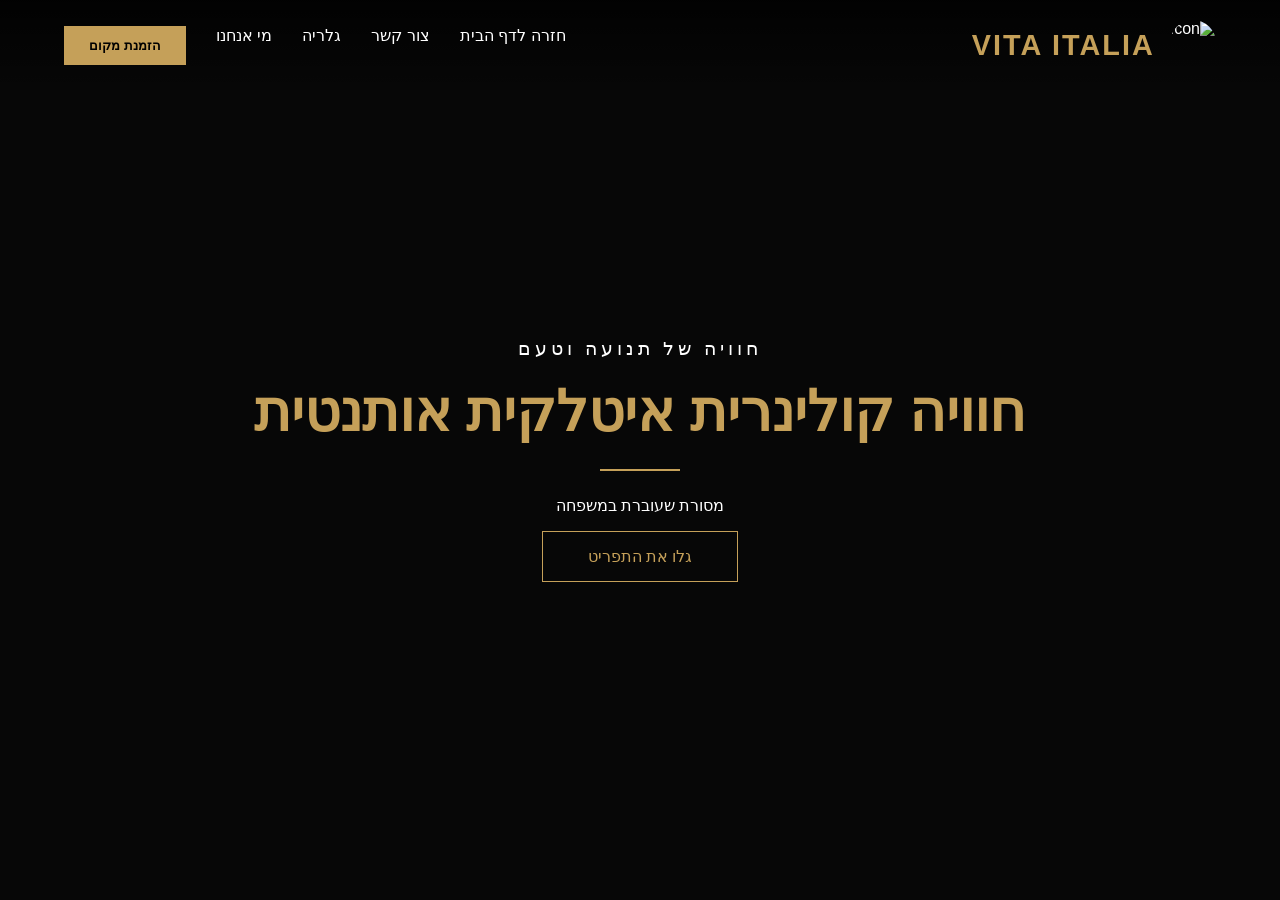
==== index.html @ 2660cb6d "Update and rename Index.html to index.html" ====
<!DOCTYPE html>
<html lang="he" dir="rtl">
<head>
    <meta charset="UTF-8">
    <meta name="viewport" content="width=device-width, initial-scale=1.0">
    <title>VITA ITALIA - חוויה קולינרית מודרנית</title>
    <link rel="stylesheet" href="style.css">
</head>
<body>

    <section class="hero">
        <video autoplay muted loop playsinline class="video-content">
            <source src="BackgruondVid.mp4" type="video/mp4">
            הדפדפן שלך לא תומך בווידאו.
        </video>

        <div class="hero-overlay"></div>

        <header class="main-header">
            <div class="logo-wrapper">
                <img src="../ImgLogo/logo.png" alt="Icon" class="extra-img">
                <div class="logo-text">VITA ITALIA</div>
            </div>

            <nav class="nav-navigation">
                <div class="nav-links">
                    <a href="Home.html">חזרה לדף הבית</a>
                    <a href="ContactUs.html">צור קשר</a>
                    <a href="gallery.html">גלריה</a>
                    <a href="AboutUs.html">מי אנחנו</a>
                  <a href="TableRevserviton.html">  <button class="reserve-btn">הזמנת מקום</button> </a>
                </div>
            </nav>
        </header>

        <div class="hero-content">
            <p class="hero-subtitle">חוויה של תנועה וטעם</p>
            <h1 class="hero-title">חוויה קולינרית איטלקית אותנטית</h1>
            <div class="hero-divider"></div>
            <p class="hero-description">מסורת שעוברת במשפחה</p>
            <a href="Menu.html" class="hero-btn">גלו את התפריט</a>
        </div>
    </section>

</body>
</html>
---- style.css ----
/* הגדרות בסיסיות */
body,
html {
    margin: 0;
    padding: 0;
    width: 100%;
    height: 100%;
    overflow-x: hidden;
    font-family: 'Segoe UI', Tahoma, Geneva, Verdana, sans-serif;
    background-color: #111;
}

/* אזור ה-Hero המאוחד */
.hero {
    position: relative;
    width: 100%;
    height: 100vh;
    display: flex;
    align-items: center;
    justify-content: center;
    overflow: hidden;
}

/* הווידאו כרקע */
.video-content {
    position: absolute;
    top: 50%;
    left: 50%;
    transform: translate(-50%, -50%);
    min-width: 100%;
    min-height: 100%;
    width: auto;
    height: auto;
    z-index: 0;
    object-fit: cover;
}

/* שכבת הכהיה */
.hero-overlay {
    position: absolute;
    top: 0;
    left: 0;
    width: 100%;
    height: 100%;
    background: rgba(0, 0, 0, 0.6);
    /* כהות של 60% */
    z-index: 1;
}

/* Header צף */
.main-header {
    position: absolute;
    top: 0;
    left: 0;
    width: 100%;
    box-sizing: border-box;
    display: flex;
    justify-content: space-between;
    align-items: center;
    padding: 20px 5%;
    z-index: 10;
    background: linear-gradient(to bottom, rgba(0, 0, 0, 0.8) 0%, rgba(0, 0, 0, 0) 100%);
}

.logo-wrapper {
    display: flex;
    align-items: center;
    gap: 15px;
}

.extra-img {
    height: 50px;
    width: auto;
}
.extra-img {
    height: 50px;
    width: auto;
    border-radius: 95px;
}

.logo-text {
    color: #c5a059;
    font-size: 1.8rem;
    font-weight: bold;
    letter-spacing: 2px;
}

/* ניווט */
.nav-links {
    display: flex;
    gap: 30px;
}

.nav-links a {
    color: #fff;
    text-decoration: none;
    font-size: 1rem;
    transition: 0.3s;
    font-weight: 300;
}

.nav-links a:hover {
    color: #c5a059;
}

/* כפתור הזמנה */
.reserve-btn {
    background-color: #c5a059;
    color: #000;
    border: none;
    padding: 12px 25px;
    font-weight: bold;
    cursor: pointer;
    transition: 0.3s;
}

.reserve-btn:hover {
    background-color: #fff;
    color: #c5a059;
}

/* תוכן ה-Hero */
.hero-content {
    position: relative;
    z-index: 2;
    text-align: center;
    color: white;
    max-width: 800px;
    padding: 0 20px;
}

.hero-title {
    font-size: 3.5rem;
    color: #c5a059;
    margin: 10px 0;
}

.hero-subtitle {
    font-size: 1.2rem;
    letter-spacing: 4px;
    text-transform: uppercase;
}

.hero-divider {
    width: 80px;
    height: 2px;
    background-color: #c5a059;
    margin: 25px auto;
}

.hero-btn {
    display: inline-block;
    padding: 15px 45px;
    border: 1px solid #c5a059;
    color: #c5a059;
    text-decoration: none;
    transition: 0.4s;
}

.hero-btn:hover {
    background-color: #c5a059;
    color: #000;
}

/* התאמה למובייל */
@media (max-width: 768px) {
    .nav-navigation {
        display: none;
    }

    /* נחביא תפריט רגיל במובייל */
    .hero-title {
        font-size: 2.2rem;
    }

    .main-header {
        padding: 15px;
    }
}


/* רקע כללי לדף התפריט */
body {
    background-color: #121212;
    /* אפור פחם כהה */
    color: white;
}

.menu-page {
    padding: 60px 5%;
    text-align: center;
}

.menu-intro {
    margin-bottom: 50px;
}

/* הגדרות הגריד */
.dishes-grid {
    display: grid;
    grid-template-columns: repeat(4, 1fr);
    /* 4 תמונות בשורה */
    gap: 30px;
    max-width: 1200px;
    margin: 0 auto;
}

/* כל פריט בתפריט */
.dish-item {
    border: 1px solid #c5a059;
    /* מסגרת זהב דקה */
    background-color: rgba(255, 255, 255, 0.03);
    padding: 10px;
    transition: all 0.4s ease;
}

.dish-item img {
    width: 100%;
    height: 200px;
    object-fit: cover;
    filter: brightness(0.8);
    transition: 0.4s;
}

.dish-info span {
    display: block;
    color: #c5a059;
    /* זהב */
    font-size: 1.2rem;
    margin: 15px 0 5px;
    font-weight: bold;
}

.dish-info p {
    font-size: 0.9rem;
    color: #ccc;
    line-height: 1.4;
}

/* אפקט מעבר */
.dish-item:hover {
    transform: translateY(-10px);
    border-color: #fff;
    box-shadow: 0 10px 30px rgba(197, 160, 89, 0.2);
}

.dish-item:hover img {
    filter: brightness(1);
}

/* התאמה למובייל */
@media (max-width: 900px) {
    .dishes-grid {
        grid-template-columns: repeat(2, 1fr);
    }
}

@media (max-width: 600px) {
    .dishes-grid {
        grid-template-columns: 1fr;
    }
}



/* עיצוב כללי לדף אודות */
.about-container {
    padding: 100px 5% 50px;
    background-color: #121212;
    /* אפור פחם כהה */
    color: #ffffff;
    min-height: 100vh;
}

.about-hero {
    text-align: center;
    margin-bottom: 80px;
}

/* סידור השפים - תמונה לצד טקסט */
.chef-section {
    max-width: 1200px;
    margin: 0 auto;
}

.chef-content {
    display: flex;
    align-items: center;
    gap: 60px;
    flex-wrap: wrap;
    /* תאימות למובייל */
}

/* התמונה עם המסגרת הדקורטיבית */
.chef-image-wrapper {
    position: relative;
    flex: 1;
    min-width: 300px;
}

.chef-img {
    width: 100%;
    height: auto;
    display: block;
    position: relative;
    z-index: 2;
    border: 1px solid #c5a059;
    filter: grayscale(30%);
    /* מראה יוקרתי יותר */
}

.decorative-frame {
    position: absolute;
    top: 20px;
    right: -20px;
    width: 100%;
    height: 100%;
    border: 2px solid #c5a059;
    z-index: 1;
}

/* הטקסט */
.chef-text {
    flex: 1;
    min-width: 300px;
}

.section-title {
    color: #c5a059;
    font-size: 2.5rem;
    margin-bottom: 20px;
}

.chef-text p {
    line-height: 1.8;
    margin-bottom: 15px;
    font-size: 1.1rem;
    color: #e0e0e0;
}

.signature {
    font-family: 'Cursive', sans-serif;
    /* או פונט מעוצב אחר */
    color: #c5a059;
    font-size: 1.5rem;
    margin-top: 30px;
}

/* התאמה למובייל */
@media (max-width: 768px) {
    .chef-content {
        flex-direction: column;
        text-align: center;
    }

    .decorative-frame {
        display: none;
    }
}


/* עיצוב כללי לדף הגלריה */
.gallery-page {
    background-color: #121212;
}

.gallery-container {
    padding: 120px 5% 50px;
    max-width: 1400px;
    margin: 0 auto;
}

.gallery-header {
    text-align: center;
    margin-bottom: 60px;
}

/* הגדרות הגריד */
.gallery-grid {
    display: grid;
    grid-template-columns: repeat(auto-fill, minmax(300px, 1fr));
    grid-auto-rows: 250px;
    gap: 15px;
    grid-auto-flow: dense;
    /* ממלא חורים בגריד */
}

/* אלמנט בגלריה */
.gallery-item {
    position: relative;
    overflow: hidden;
    border: 1px solid rgba(197, 160, 89, 0.3);
    transition: transform 0.5s ease;
}

.gallery-item img {
    width: 100%;
    height: 100%;
    object-fit: cover;
    transition: transform 0.6s ease, filter 0.6s ease;
    filter: brightness(0.7) grayscale(20%);
}

/* תמונות מיוחדות (גבוהות או רחבות) */
.gallery-item.tall {
    grid-row: span 2;
}

.gallery-item.wide {
    grid-column: span 2;
}

/* שכבת טקסט ב-Hover */
.gallery-overlay {
    position: absolute;
    top: 0;
    left: 0;
    width: 100%;
    height: 100%;
    background: rgba(18, 18, 18, 0.8);
    display: flex;
    align-items: center;
    justify-content: center;
    opacity: 0;
    transition: opacity 0.4s ease;
}

.gallery-overlay span {
    color: #c5a059;
    font-size: 1.2rem;
    letter-spacing: 2px;
    border-bottom: 1px solid #c5a059;
    padding-bottom: 5px;
}

/* אפקטים ב-Hover */
.gallery-item:hover img {
    transform: scale(1.1);
    filter: brightness(1) grayscale(0%);
}

.gallery-item:hover .gallery-overlay {
    opacity: 1;
}

/* התאמה למובייל */
@media (max-width: 768px) {
    .gallery-grid {
        grid-template-columns: 1fr 1fr;
    }

    .gallery-item.wide {
        grid-column: span 1;
    }
}


/* עיצוב דף ההזמנה */
.reservation-page {
    background-color: #121212;
    padding: 120px 5% 80px;
    min-height: 100vh;
    display: flex;
    justify-content: center;
    align-items: center;
}

.reservation-container {
    max-width: 600px;
    width: 100%;
    background-color: rgba(255, 255, 255, 0.02);
    padding: 40px;
    border: 1px solid rgba(197, 160, 89, 0.2);
    box-shadow: 0 20px 50px rgba(0,0,0,0.5);
}

.reservation-header {
    text-align: center;
    margin-bottom: 40px;
}

/* עיצוב השדות */
.form-group {
    margin-bottom: 20px;
    display: flex;
    flex-direction: column;
}

.form-row {
    display: flex;
    gap: 20px;
}

.form-row .form-group {
    flex: 1;
}

label {
    color: #c5a059;
    font-size: 0.9rem;
    margin-bottom: 8px;
    letter-spacing: 1px;
}

input, textarea {
    background-color: #1a1a1a;
    border: 1px solid #333;
    padding: 12px;
    color: white;
    font-family: inherit;
    transition: 0.3s;
}

input:focus, textarea:focus {
    outline: none;
    border-color: #c5a059; /* מסגרת זהב כשלוחצים */
    background-color: #222;
}

/* כפתור השליחה */
.submit-reservation {
    width: 100%;
    background-color: #c5a059;
    color: black;
    border: none;
    padding: 15px;
    font-size: 1.1rem;
    font-weight: bold;
    cursor: pointer;
    text-transform: uppercase;
    transition: 0.4s;
    margin-top: 20px;
}

.submit-reservation:hover {
    background-color: white;
    letter-spacing: 2px;
}

/* התאמה למובייל */
@media (max-width: 600px) {
    .form-row {
        flex-direction: column;
        gap: 0;
    }
    .reservation-container {
        padding: 20px;
    }
}

/* עיצוב דף צור קשר */
.contact-page {
    background-color: #121212;
    padding: 120px 5% 80px;
    min-height: 100vh;
}

.contact-wrapper {
    max-width: 1100px;
    margin: 0 auto;
}

.contact-header {
    text-align: center;
    margin-bottom: 60px;
}

.contact-content {
    display: flex;
    gap: 80px;
    align-items: flex-start;
}

/* עיצוב המידע */
.contact-info {
    flex: 1;
}

.info-item {
    margin-bottom: 40px;
}

.info-item h3 {
    margin-bottom: 10px;
    font-size: 1.4rem;
    letter-spacing: 1px;
}

.info-item p {
    color: #ccc;
    font-size: 1.1rem;
    line-height: 1.6;
}

/* עיצוב הטופס */
.contact-form-container {
    flex: 1.2;
    background: rgba(255, 255, 255, 0.03);
    padding: 40px;
    border: 1px solid rgba(197, 160, 89, 0.2);
}

.contact-form .form-group {
    margin-bottom: 25px;
    display: flex;
    flex-direction: column;
}

.contact-form label {
    color: #c5a059;
    font-size: 0.85rem;
    margin-bottom: 10px;
    text-transform: uppercase;
}

.contact-form input, 
.contact-form select, 
.contact-form textarea {
    background-color: #1a1a1a;
    border: 1px solid #333;
    padding: 15px;
    color: white;
    font-family: inherit;
    transition: 0.3s;
}

.contact-form input:focus, 
.contact-form textarea:focus {
    border-color: #c5a059;
    outline: none;
}

.submit-btn {
    background-color: #c5a059;
    color: #000;
    border: none;
    padding: 15px 40px;
    font-weight: bold;
    cursor: pointer;
    transition: 0.4s;
    width: 100%;
    text-transform: uppercase;
}

.submit-btn:hover {
    background-color: #fff;
    letter-spacing: 1px;
}

/* התאמה למובייל */
@media (max-width: 850px) {
    .contact-content {
        flex-direction: column;
        gap: 50px;
    }
    .contact-info {
        text-align: center;
    }
}
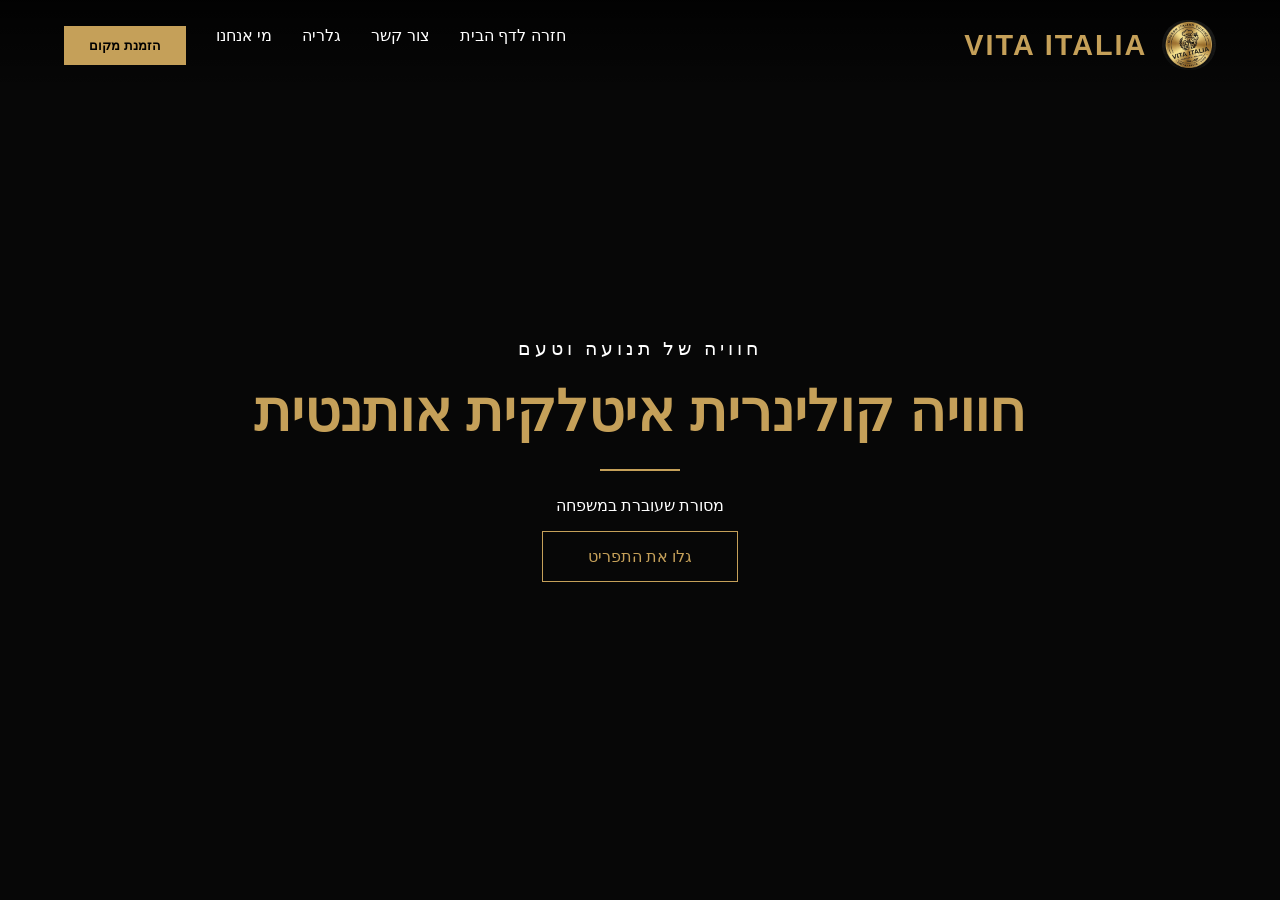
==== commit 639313ef: "Fix HTML structure and update logo image path" ====
--- a/index.html
+++ b/index.html
@@ -18,13 +18,13 @@
 
         <header class="main-header">
             <div class="logo-wrapper">
-                <img src="../ImgLogo/logo.png" alt="Icon" class="extra-img">
+                <img src="ImgLogo/logo.png" alt="Icon" class="extra-img">
                 <div class="logo-text">VITA ITALIA</div>
             </div>
 
             <nav class="nav-navigation">
                 <div class="nav-links">
-                    <a href="Home.html">חזרה לדף הבית</a>
+                    <a href="index.html">חזרה לדף הבית</a>
                     <a href="ContactUs.html">צור קשר</a>
                     <a href="gallery.html">גלריה</a>
                     <a href="AboutUs.html">מי אנחנו</a>
@@ -43,4 +43,5 @@
     </section>
 
 </body>
+
 </html>
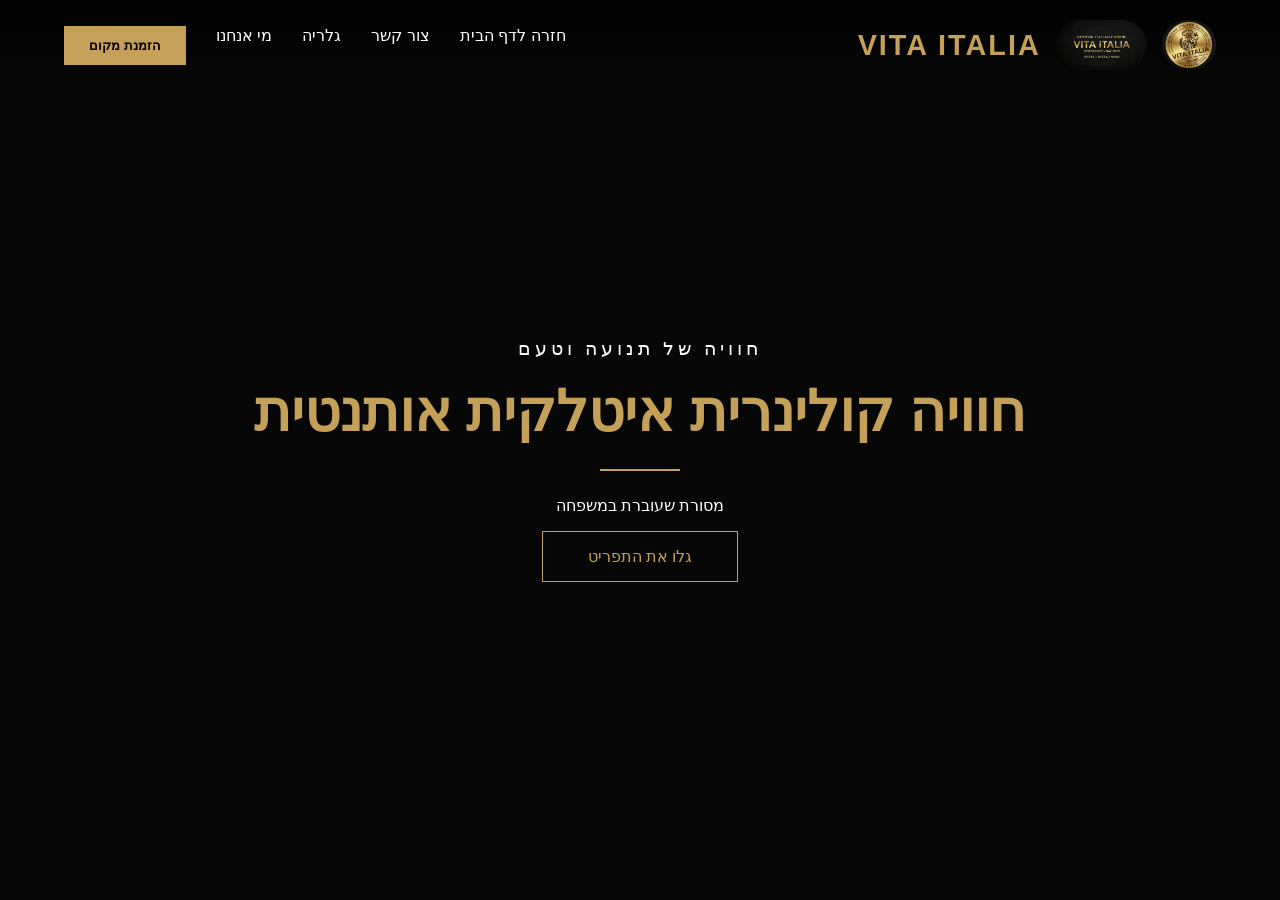
==== commit 3b3c565e: "Add second logo image to the main header Added a second logo image to the header." ====
--- a/index.html
+++ b/index.html
@@ -19,6 +19,7 @@
         <header class="main-header">
             <div class="logo-wrapper">
                 <img src="ImgLogo/logo.png" alt="Icon" class="extra-img">
+                <img src="ImgLogo/logo2.png" alt="Icon" class="extra-img">
                 <div class="logo-text">VITA ITALIA</div>
             </div>
 
@@ -45,3 +46,4 @@
 </body>
 
 </html>
+
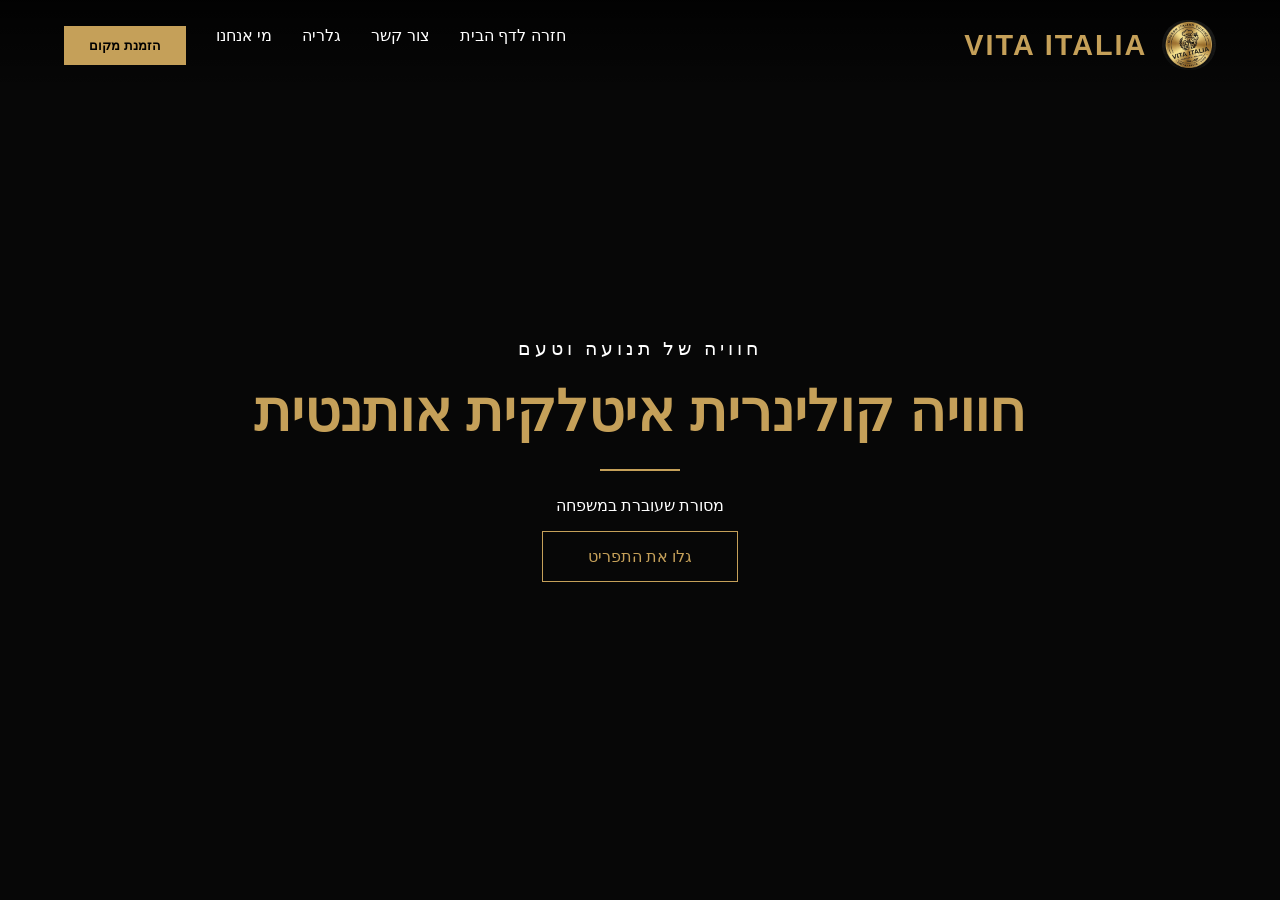
==== commit 6297e2a0: "second logo removed" ====
--- a/index.html
+++ b/index.html
@@ -18,8 +18,7 @@
 
         <header class="main-header">
             <div class="logo-wrapper">
-                <img src="ImgLogo/logo.png" alt="Icon" class="extra-img">
-                <img src="ImgLogo/logo2.png" alt="Icon" class="extra-img">
+                <img src="../ImgLogo/logo.png" alt="Icon" class="extra-img">
                 <div class="logo-text">VITA ITALIA</div>
             </div>
 
@@ -44,6 +43,4 @@
     </section>
 
 </body>
-
-</html>
-
+</html>
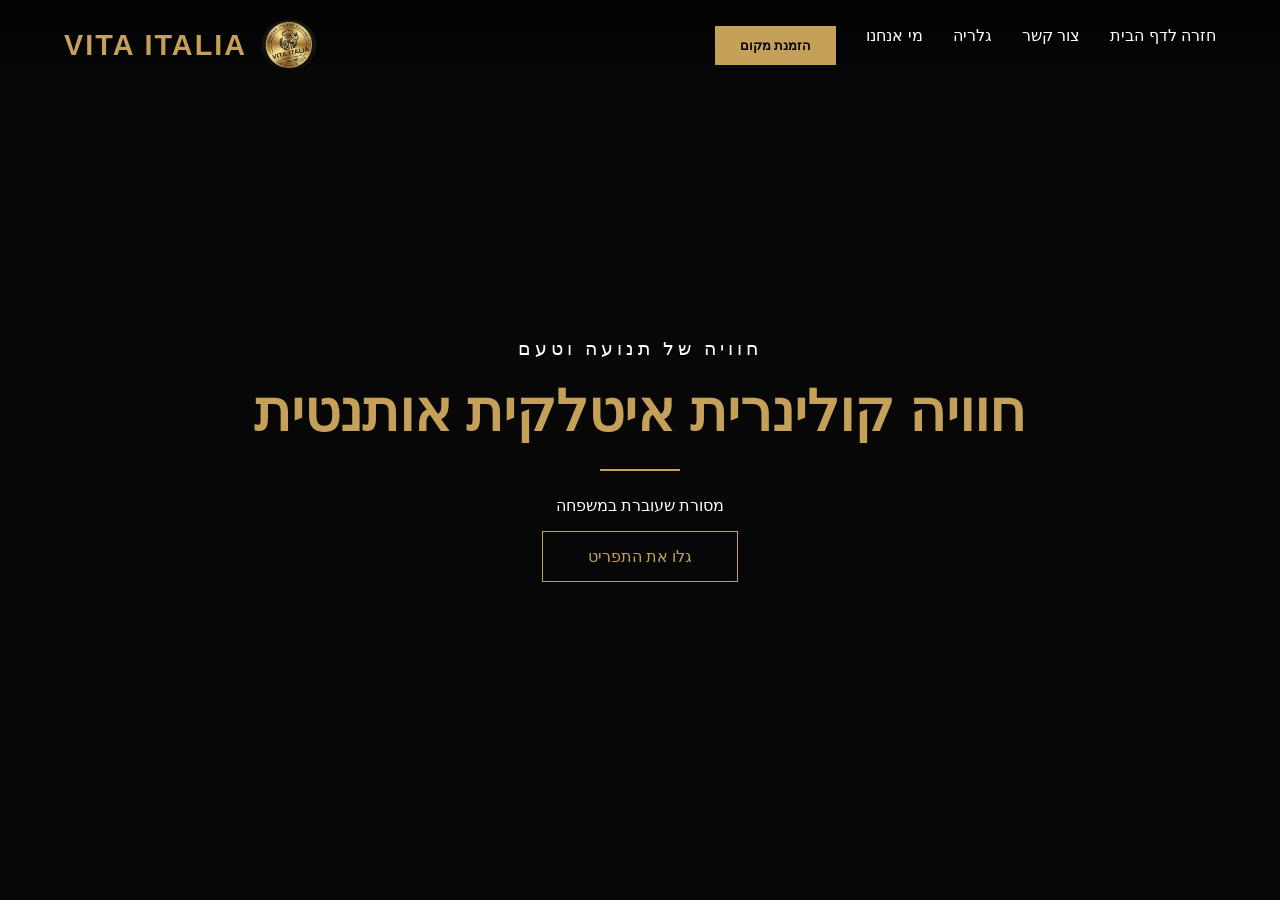
==== commit d3d9a7d7: "NavFIx" ====
--- a/index.html
+++ b/index.html
@@ -18,7 +18,7 @@
 
         <header class="main-header">
             <div class="logo-wrapper">
-                <img src="../ImgLogo/logo.png" alt="Icon" class="extra-img">
+                <img src="ImgLogo/logo.png" alt="Icon" class="extra-img">
                 <div class="logo-text">VITA ITALIA</div>
             </div>
 
--- a/style.css
+++ b/style.css
@@ -55,6 +55,7 @@
     width: 100%;
     box-sizing: border-box;
     display: flex;
+    flex-direction: row-reverse; /* השורה שהוספנו כדי להפוך את הצדדים */
     justify-content: space-between;
     align-items: center;
     padding: 20px 5%;
@@ -64,8 +65,10 @@
 
 .logo-wrapper {
     display: flex;
-    align-items: center;
-    gap: 15px;
+    flex-direction: row; /* מבטיח שהאייקון והטקסט יהיו אחד ליד השני */
+    align-items: center; /* ממרכז אותם אנכית אחד מול השני */
+    gap: 15px; /* הרווח ביניהם */
+    width: auto; /* מוודא שהקופסה לא מתכווצת */
 }
 
 .extra-img {
